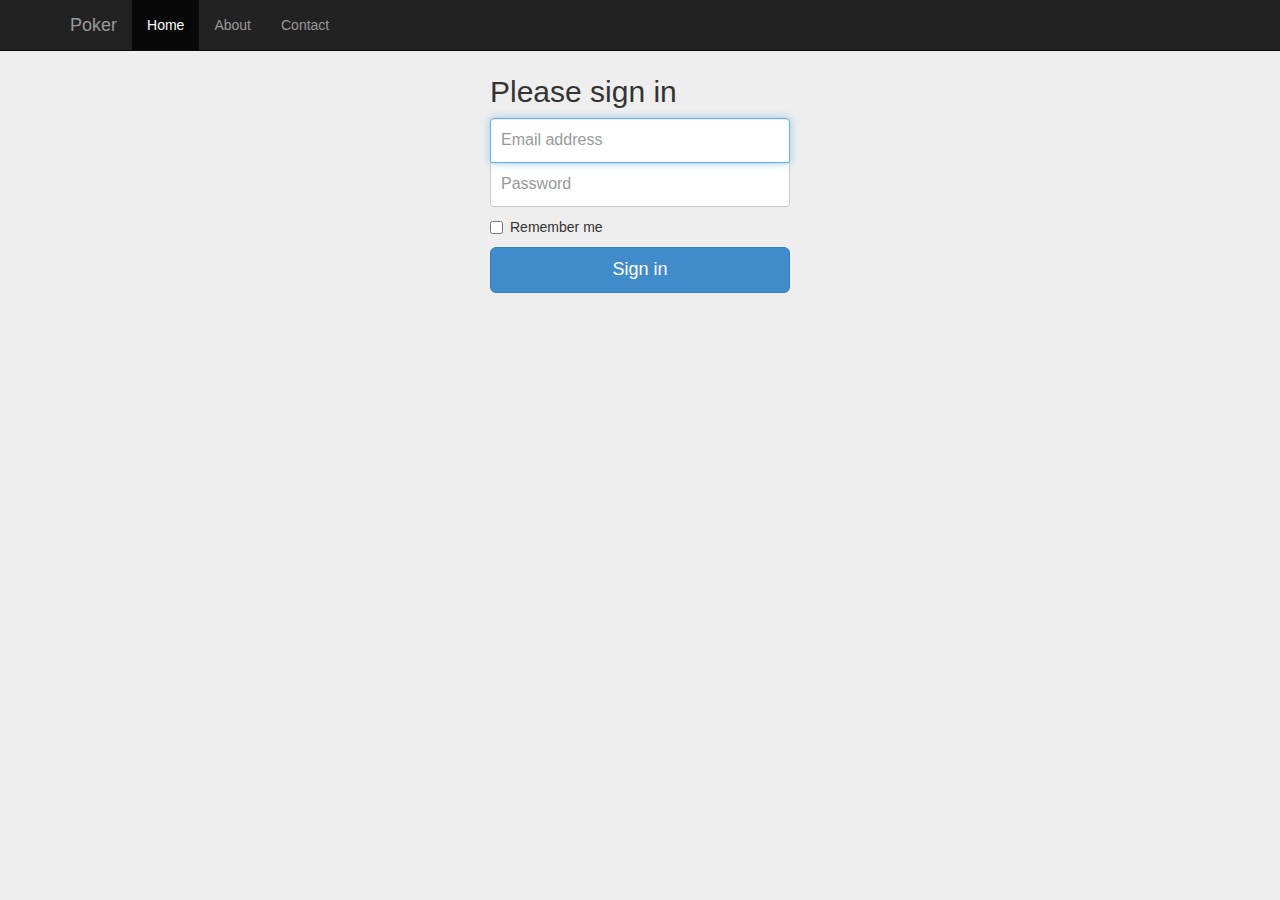
==== client/index.html @ 3f9a0630 "Added stylized login page" ====
<!DOCTYPE html>
<html>
<head>
	<title>Poker</title>

	<script type="text/javascript" src="libs/jquery/jquery.js"></script>
	<script type="text/javascript" src="libs/bootstrap/js/bootstrap.min.js"></script>

	<link type="text/css" href="libs/bootstrap/css/bootstrap.min.css" rel="stylesheet"/>
	<link type="text/css" href="styles/login.css" rel="stylesheet"/>
</head>
<body>
	<div class="navbar navbar-inverse navbar-fixed-top" role="navigation">
		<div class="container">
			<div class="navbar-header">
				<button type="button" class="navbar-toggle" data-toggle="collapse" data-target=".navbar-collapse">
					<span class="sr-only">Toggle navigation</span>
					<span class="icon-bar"></span>
					<span class="icon-bar"></span>
					<span class="icon-bar"></span>
				</button>
				<a class="navbar-brand" href="#">Poker</a>
			</div>
			<div class="collapse navbar-collapse">
				<ul class="nav navbar-nav">
					<li class="active"><a href="#">Home</a></li>
					<li><a href="#about">About</a></li>
					<li><a href="#contact">Contact</a></li>
				</ul>
			</div><!--/.nav-collapse -->
		</div>
	</div>
	<div class="container-fluid core_container">
		<form class="form-signin" role=form action="/cgi-bin/hello_get.py" method="get">
			<h2 class="form-signin-heading">Please sign in</h2>
			<input type="text" class="form-control" placeholder="Email address" required autofocus>
			<input type="password" class="form-control" placeholder="Password" required>
			<label class="checkbox">
				<input type="checkbox" value="remember-me"> Remember me
			</label>
			<button class="btn btn-lg btn-primary btn-block" type="submit">Sign in</button>
		</form>
	</div>
</body>
---- client/styles/login.css ----
body {
	padding-top: 40px;
	padding-bottom: 40px;
	background-color: #eee;
}
.form-signin {
	max-width: 330px;
	padding: 15px;
	margin: 0 auto;
}
form-signin .form-signin-heading,
			.form-signin .checkbox {
margin-bottom: 10px;
}
.form-signin .checkbox {
	font-weight: normal;
}
.form-signin .form-control {
	position: relative;
	font-size: 16px;
	height: auto;
	padding: 10px;
	-webkit-box-sizing: border-box;
	   -moz-box-sizing: border-box;
	        box-sizing: border-box;
}
.form-signin .form-control:focus {
	z-index: 2;
}
.form-signin input[type="text"] {
	margin-bottom: -1px;
	border-bottom-left-radius: 0;
	border-bottom-right-radius: 0;
}
.form-signin input[type="password"] {
	margin-bottom: 10px;
	border-top-left-radius: 0;
	border-top-right-radius: 0;
}
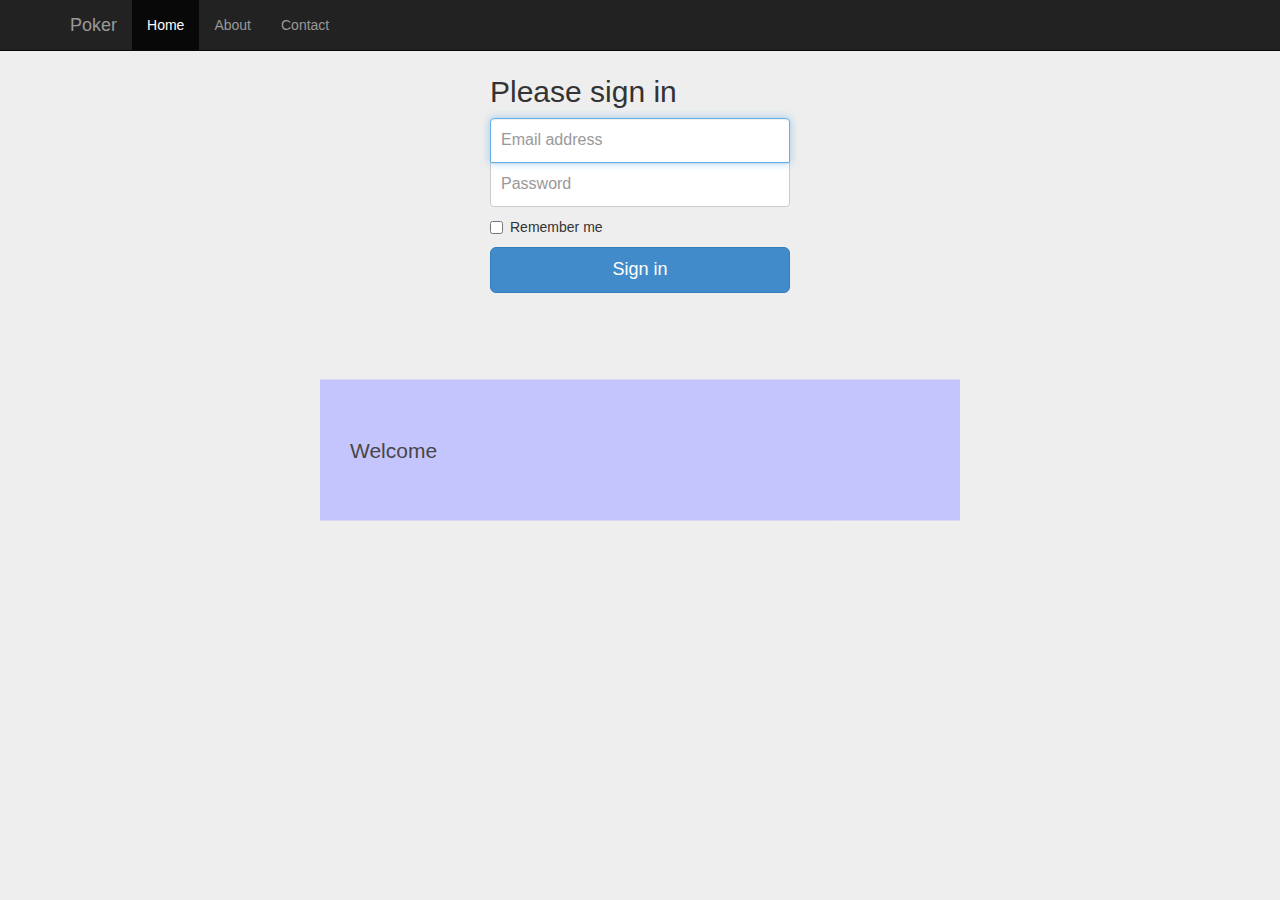
==== commit 81042593: "Added notification system" ====
--- a/client/index.html
+++ b/client/index.html
@@ -5,11 +5,14 @@
 
 	<script type="text/javascript" src="libs/jquery/jquery.js"></script>
 	<script type="text/javascript" src="libs/bootstrap/js/bootstrap.min.js"></script>
+	<script type="text/javascript" src="libs/core.js"></script>
 
 	<link type="text/css" href="libs/bootstrap/css/bootstrap.min.css" rel="stylesheet"/>
 	<link type="text/css" href="styles/login.css" rel="stylesheet"/>
+	<link type="text/css" href="styles/notification.css" rel="stylesheet"/>
 </head>
 <body>
+	<div id="notification" class="jumbotron flyover flyover-centered"></div>
 	<div class="navbar navbar-inverse navbar-fixed-top" role="navigation">
 		<div class="container">
 			<div class="navbar-header">
@@ -41,4 +44,7 @@
 			<button class="btn btn-lg btn-primary btn-block" type="submit">Sign in</button>
 		</form>
 	</div>
+	<script type="text/javascript">
+		notify("Welcome", 2500);
+	</script>
 </body>
--- a/client/styles/notification.css
+++ b/client/styles/notification.css
@@ -0,0 +1,20 @@
+.flyover {
+	left: 150%;
+	overflow: hidden;
+	position: fixed;
+	width: 50%;
+	opacity: 0.9;
+	z-index: 1050;
+	transition: left 0.6s ease-out 0s;
+	background-color: #C0C0FF;
+}
+					  
+.flyover-centered {
+	top: 50%;
+	transform: translate(-50%, -50%);
+}
+
+.flyover.in {
+	left: 50%;
+}
+
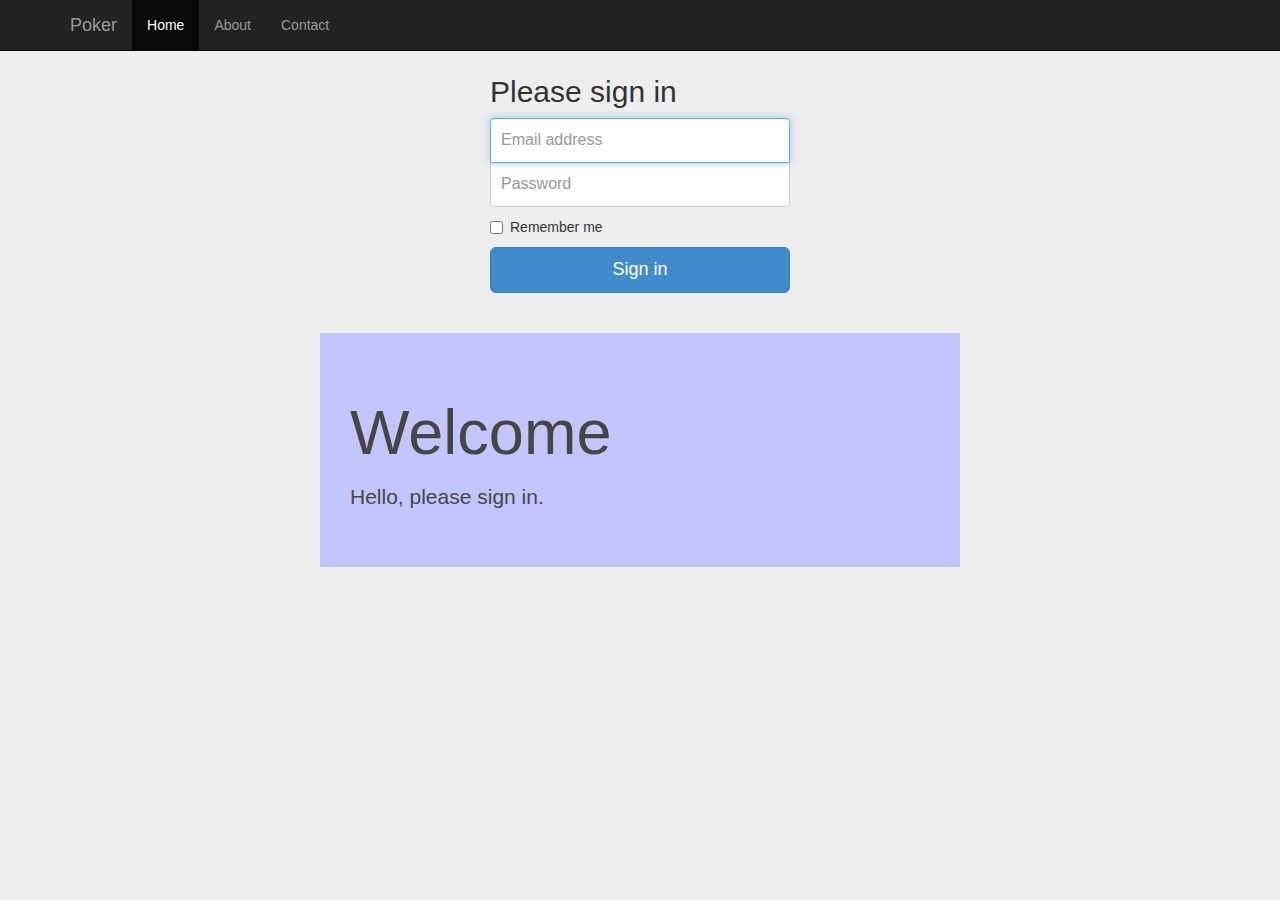
==== commit 7d1cfdf7: "HTML in notification is now possible" ====
--- a/client/index.html
+++ b/client/index.html
@@ -45,6 +45,6 @@
 		</form>
 	</div>
 	<script type="text/javascript">
-		notify("Welcome", 2500);
+		notify("<h1>Welcome</h1><div>Hello, please sign in.</div>", 3500);
 	</script>
 </body>
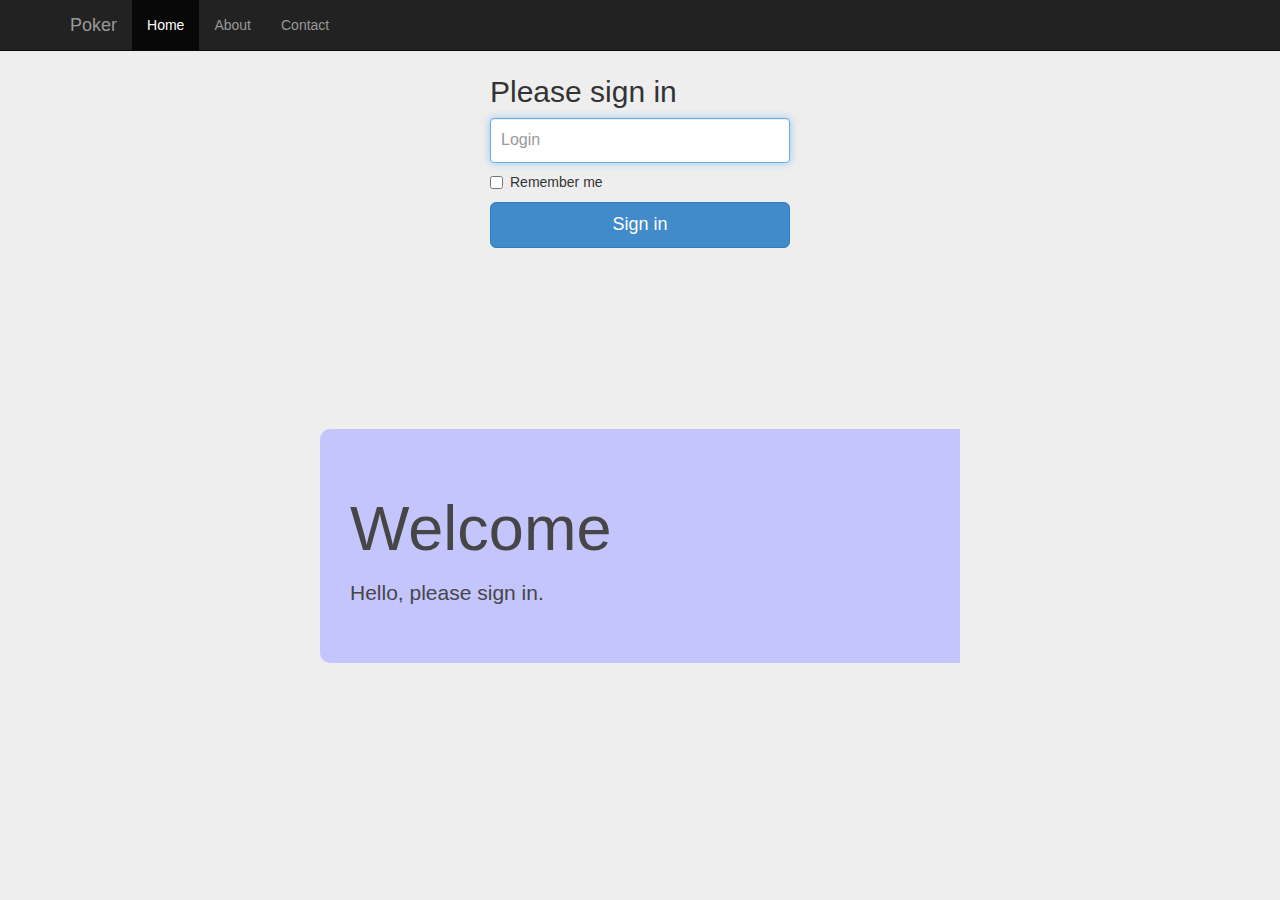
==== commit 37de47c6: "Removed password field" ====
--- a/client/index.html
+++ b/client/index.html
@@ -8,8 +8,7 @@
 	<script type="text/javascript" src="libs/core.js"></script>
 
 	<link type="text/css" href="libs/bootstrap/css/bootstrap.min.css" rel="stylesheet"/>
-	<link type="text/css" href="styles/login.css" rel="stylesheet"/>
-	<link type="text/css" href="styles/notification.css" rel="stylesheet"/>
+	<link type="text/css" href="libs/core.css" rel="stylesheet"/>
 </head>
 <body>
 	<div id="notification" class="jumbotron flyover flyover-centered"></div>
@@ -34,10 +33,10 @@
 		</div>
 	</div>
 	<div class="container-fluid core_container">
-		<form class="form-signin" role=form action="/cgi-bin/hello_get.py" method="get">
+		<form class="form-signin" role=form action="/cgi-bin/hello_get.py" method="post">
 			<h2 class="form-signin-heading">Please sign in</h2>
-			<input type="text" class="form-control" placeholder="Email address" required autofocus>
-			<input type="password" class="form-control" placeholder="Password" required>
+			<input type="text" class="form-control" name="login" placeholder="Login" required autofocus>
+			<!--<input type="password" class="form-control" name="password" placeholder="Password" required>-->
 			<label class="checkbox">
 				<input type="checkbox" value="remember-me"> Remember me
 			</label>
--- a/client/libs/core.css
+++ b/client/libs/core.css
@@ -0,0 +1,58 @@
+body {
+  padding-top: 40px;
+  padding-bottom: 40px;
+  background-color: #eee;
+}
+.form-signin {
+  max-width: 330px;
+  padding: 15px;
+  margin: 0 auto;
+}
+form-signin .form-signin-heading,
+.form-signin .checkbox {
+  margin-bottom: 10px;
+}
+.form-signin .checkbox {
+  font-weight: normal;
+}
+.form-signin .form-control {
+  position: relative;
+  font-size: 16px;
+  height: auto;
+  padding: 10px;
+  -webkit-box-sizing: border-box;
+  -moz-box-sizing: border-box;
+  box-sizing: border-box;
+}
+.form-signin .form-control:focus {
+  z-index: 2;
+}
+.form-signin input[type="text"] {
+  margin-bottom: -1px;
+}
+#notification.flyover {
+  background-color: #c0c0ff;
+  opacity: 0.9;
+  border-top-left-radius: 10px;
+  border-bottom-left-radius: 10px;
+  position: fixed;
+  overflow: hidden;
+  left: 150%;
+  width: 50%;
+  z-index: 1050;
+  transition: left 0.6s ease-out 0s;
+}
+#notification.flyover-centered {
+  bottom: 10%;
+  transform: translate(-50%, -50%);
+}
+#notification.flyover.in {
+  left: 50%;
+}
+#notification.warning {
+  background-color: #c0c030;
+}
+#notification.error {
+  background-color: #d05050;
+  color: #f0f0f0;
+}
